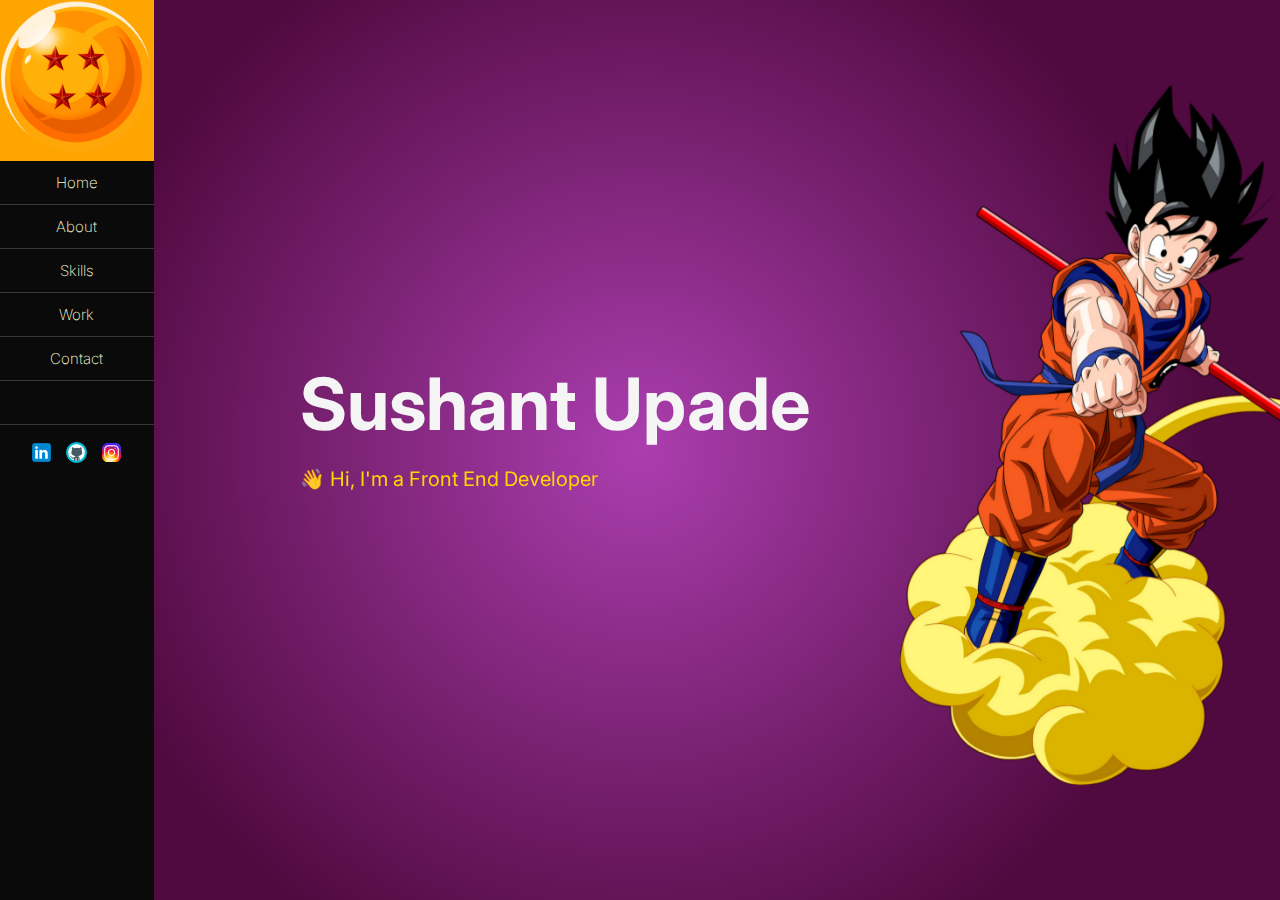
==== index.html @ f2a9d11c "first commit" ====
<!DOCTYPE html>
<html lang="en">

<head>
  <meta charset="UTF-8">
  <meta http-equiv="X-UA-Compatible" content="IE=edge">
  <meta name="viewport" content="width=device-width, initial-scale=1.0">
  <link rel="icon" type="image/png" href="/images/4starball.png">
  <link rel="stylesheet" href="/css/navBar.css">
  <link rel="stylesheet" href="/css/main.css">
  <link rel="preconnect" href="https://fonts.googleapis.com">
  <link rel="preconnect" href="https://fonts.gstatic.com" crossorigin>
  <link href="https://fonts.googleapis.com/css2?family=Inter:wght@200;400;700&display=swap" rel="stylesheet"> 
  <title>Sushant Upade | Web Dev</title>
</head>

<body>
  <header>
    <nav class="navbar">
      <!-- NAVIGATION MENU -->
      <ul class="nav-links">
        <div class="logo">
          <a href="/index.html"><img src="/images/4starball.png" alt="brand-image" width="153"></a>
          <!-- <span id="description">Front End Developer</span> -->
        </div>
        <!-- USING CHECKBOX HACK -->
        <input type="checkbox" id="checkbox_toggle" />
        <label for="checkbox_toggle" id="remember" class="hamburger">&#9776;</label>
        
        <!-- NAVIGATION MENUS -->
        <div class="menu">
          <ul class="main-menu">
            <li><a href="/index.html">Home</a></li>
            <li><a href="/html/about.html">About</a></li>
            <li><a href="/html/skills.html">Skills</a></li>
            <li class="services"><a href="/html/work.html">Work</a>
            <li><a href="/html/contact.html">Contact</a></li>
            <li><a href="/"><br></a></li>
          </ul>
          <ul class="social">
            <li><a href="https://www.linkedin.com/in/sushantupade"><img src="/images/icons8-linkedin-25.png" alt="linkedin"></a></li>
            <li><a href=""><img src="/images/icons8-github-25.png" alt="github"></a></li>
            <li><a href=""><img src="/images/icons8-instagram-25.png" alt="instagram"></a></li>
          </ul>
        </div>
      </ul>
    </nav>
  </header>
  <main>
    <h1>Sushant Upade</h1>
    <br>
    <h3>&#128075; Hi, I'm a Front End Developer</h3>
    <div class="gokuHome">
      <img src="/images/home_goku.png" alt="goku welcomes" height="700">
    </div>
  </main>
  <footer>


  </footer>
</body>
<script src="/js/index.js"></script>
<script src="https://smtpjs.com/v3/smtp.js"></script>
</html>
---- css/navBar.css ----
/* UTILITIES */
* {
    margin: 0;
    padding: 0;
    box-sizing: border-box;
   }

   body {
    /* background: #151515; */
    background: rgb(171,62,175);
    background: radial-gradient(circle, rgba(171,62,175,1) 0%, rgba(81,10,64,1) 72%); 
    font-family: 'Inter','Franklin Gothic Medium', 'Arial Narrow', Arial, sans-serif;
}
a {
    text-decoration: none;
}
   li {
    list-style: none;
   }
   
   /* NAVBAR STYLING STARTS */
   .navbar {
    font-weight: 200;
    max-width: 153.6px;
    height: 100vh;
    display: flex; 
    flex-direction: column;
    align-items: center;   
    background: #0A0A0A;
    position: -webkit-sticky;
    position: sticky;
    left: 0;
   }

   .nav-links a, .social {
    color: #FBFCD4;
   }

   /* LOGO */
   .logo {
    max-height: -moz-fit-content;
    max-height:fit-content;
    background: orange;
    font-size: 32px;
   }

   #description{
    font-size: 17px;
   }
   /* NAVBAR MENU */
   .menu {
    display: flex;
    flex-direction: column;
    font-size: 15px;
   }

   .main-menu li{
    display: flex;
    justify-content: center;
    width: 153.6px;
     padding: 12px  40px;
     border-bottom: #383837 solid 1px;
   }

   .menu li a:hover {
    color: rgba(251, 196, 3);
    transition: 0.1s ease;
   }

   .social{
    position: relative;
    top: 15px;
    display: inline-flex;
    gap:10px;
    justify-content: center;
   }

   .social li a img{
    height:25px;
   }
   /*RESPONSIVE NAVBAR MENU STARTS*/
/* CHECKBOX HACK */
input[type=checkbox]{
    display: none;
   } 
   /*HAMBURGER MENU*/
   .hamburger {
    display: none;
    color: #FBFCD4;
    font-size: 30px;
    -webkit-user-select: auto;
    user-select: none;
   }
   /* APPLYING MEDIA QUERIES */
   @media (max-width: 1200px) {
  
    .logo{
    display:none; 
   }
   
   .navbar{
    background: none;
   }

    .menu { 
    position: absolute;
    left: 0px;
    top: 0px;
    height: 100vh; ;
    width: 100vw;
    font-weight: 400;
    /* background: #0A0A0A; */
    background: rgb(247,87,0);
background: linear-gradient(323deg, rgba(247,87,0,1) 42%, rgba(17,59,214,1) 43%); 
    text-align: center;
    display: none;
   }
   

   .main-menu li{
    width:100vw;
   }

   .hamburger {
    display: block;
    position: relative;
    right: 55px;
    color: #FBFCD4;
    z-index: 3;
   }

   input[type=checkbox]:checked ~ .menu{
       display: block;
       display: flex;
       justify-content: center;
       align-items: center;
       transition: 0.4s ease;
   }
  
   
   }
---- css/main.css ----
main{
    position: absolute;
    left: 300px;
    top: 40%;
    font-weight: 700;
}

h1{
    font-size: 72px;
    color: whitesmoke;
    transition: 0.4s ease;
}

h3{
    font-size: 20px;
    font-weight: 400;
    color: gold;
    transition: 0.4s ease;
}

.gokuHome{
    position: absolute;
    left: 600px;
    top: -210%;
    transition: 0.4s ease-out;
}

 
@media (max-width: 500px){

    main{
        position: absolute;
        top: 15%;
        left: 25vw;
        z-index: -1;
    }

    h1{
        font-size: 44px;
        width: 30vw;
    }

    h3{
        font-size: 14px;
    }

    .gokuHome{
        position: absolute;
        left:-33%;
        top: 150%;
    }

    img{
        height: 55vh;
    }

} 



@media (max-width: 1200px) and (min-width: 501px){

    main{
        position: absolute;
        top: 10%;
        left: 11vw;
        z-index: -1;
    }

    h1{
        position: absolute;
        top:25vh;
        font-size: 68px;
        width: 30vw;
    }

    h3{
        position: absolute;
        top:50vh;
        font-size: 18px;
        width: 50vw;
    }

    .gokuHome{
        position: absolute;
        left: 30vw;
        top: 70%;
    }

    img{
        height: 80vh;
    }
    
}

@media (max-height: 500px) {

    main{
        position: absolute;
        top: 10%;
        left: 11vw;
        z-index: -1;
    }

    h1{
        position: absolute;
        top:23vh;
        font-size: 48px;
        width: 30vw;
    }

    h3{
        position: absolute;
        top:57vh;
        font-size: 14px;
        width: 50vw;
    }

    .gokuHome{
        position: absolute;
        left: 30vw;
        top: 70%;
    }

    img{
        height: 80vh;
    }
    
}
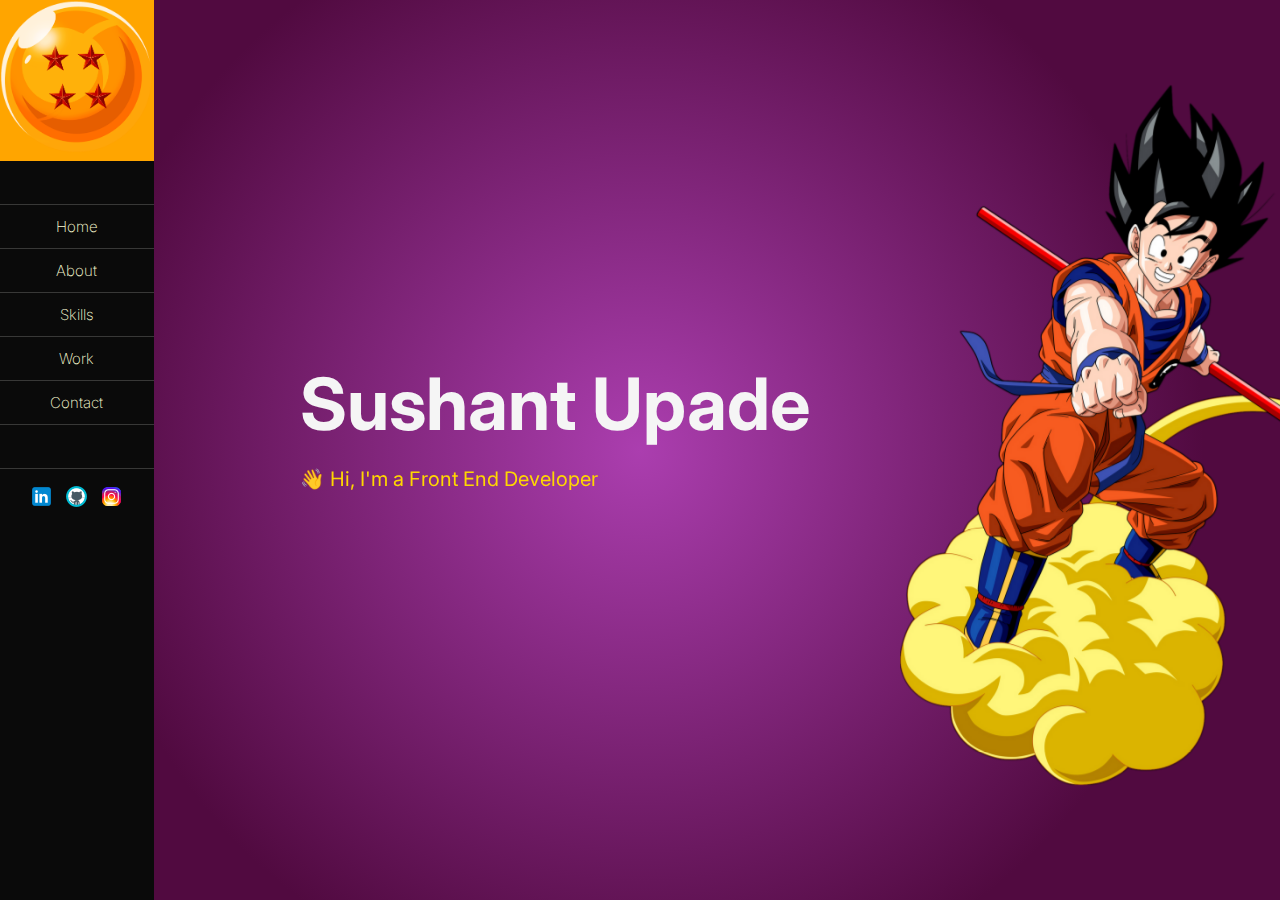
==== commit bc1d3cb3: "second commit" ====
--- a/index.html
+++ b/index.html
@@ -30,6 +30,7 @@
         <!-- NAVIGATION MENUS -->
         <div class="menu">
           <ul class="main-menu">
+            <li><a href="/"><br></a></li>
             <li><a href="/index.html">Home</a></li>
             <li><a href="/html/about.html">About</a></li>
             <li><a href="/html/skills.html">Skills</a></li>
@@ -39,7 +40,7 @@
           </ul>
           <ul class="social">
             <li><a href="https://www.linkedin.com/in/sushantupade"><img src="/images/icons8-linkedin-25.png" alt="linkedin"></a></li>
-            <li><a href=""><img src="/images/icons8-github-25.png" alt="github"></a></li>
+            <li><a href="https://github.com/mightyfinedev"><img src="/images/icons8-github-25.png" alt="github"></a></li>
             <li><a href=""><img src="/images/icons8-instagram-25.png" alt="instagram"></a></li>
           </ul>
         </div>
--- a/css/main.css
+++ b/css/main.css
@@ -3,12 +3,15 @@
     left: 300px;
     top: 40%;
     font-weight: 700;
+    transition-delay: 1s;
+    transition: 1s ease-out;
 }
 
 h1{
     font-size: 72px;
     color: whitesmoke;
-    transition: 0.4s ease;
+    /* transition-delay: 1s;
+    transition: 1s ease-out; */
 }
 
 h3{
@@ -16,13 +19,16 @@
     font-weight: 400;
     color: gold;
     transition: 0.4s ease;
+    /* transition-delay: 1s;
+    transition: 1s ease-out; */
 }
 
 .gokuHome{
     position: absolute;
     left: 600px;
     top: -210%;
-    transition: 0.4s ease-out;
+    transition-delay: 1s;
+    transition: 1s ease-out;
 }
 
  
